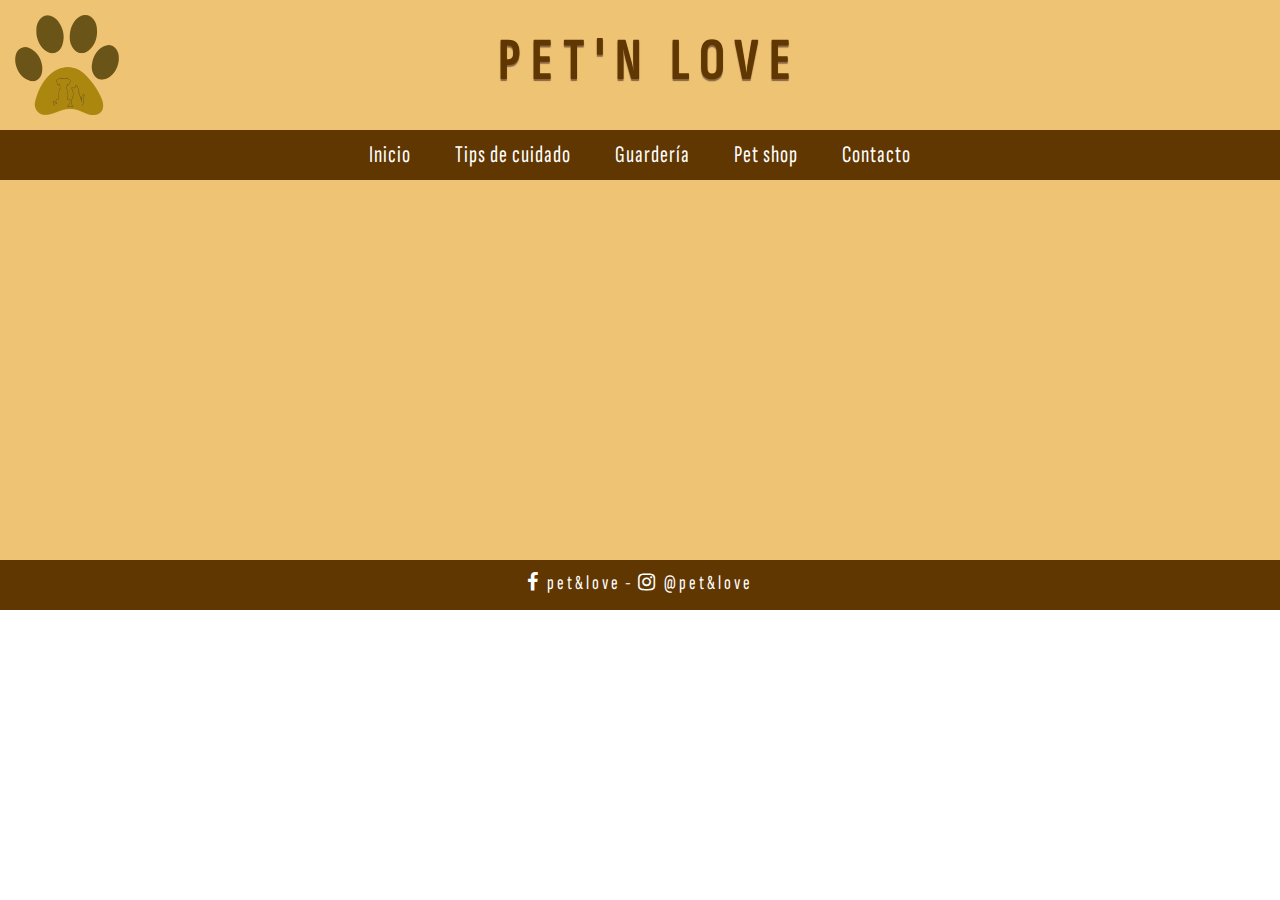
==== pages/shop.html @ eeb47c9b "Merge pull request #2 from RaulGabG/petShop" ====
<!DOCTYPE html>
<html lang="en">
  <head>
    <meta charset="UTF-8" />
    <meta http-equiv="X-UA-Compatible" content="IE=edge" />
    <meta name="viewport" content="width=device-width, initial-scale=1.0" />

    <!-- Hoja de estlos CSS -->
    <link rel="stylesheet" type="text/css" href="../styles/style-shop.css" />

    <!-- Conexión con fuentes -->
    <link
      rel="stylesheet"
      href="https://fonts.googleapis.com/css2?family=Sofia+Sans+Extra+Condensed"
    />

    <!-- Conexión con icono -->
    <link
      rel="stylesheet"
      href="https://cdnjs.cloudflare.com/ajax/libs/font-awesome/4.7.0/css/font-awesome.min.css"
    />

    <!-- Conexión favicon -->
    <link
      rel="icon"
      type="image/png"
      href="../assets/img/favicon-32x32.png"
      sizes="32x32"
    />
    <link
      rel="icon"
      type="image/png"
      href="../assets/img/favicon-16x16.png"
      sizes="16x16"
    />

    <title>Shop</title>
  </head>

  <body>
    <!-- Inicio de la cabecera -->
    <header id="header">
      <div id="logo">
        <a href="../index.html"
          ><img src="../assets/img/logo.png" alt="logotipo"
        /></a>
      </div>
      <h1>
        <a href="../index.html"> Pet'n Love </a>
      </h1>
    </header>
    <!-- Fin de la cabecera -->

    <!-- Menú de navegación -->
    <nav id="nav">
      <ul>
        <li>
          <a href="../index.html">Inicio</a>
        </li>
        <li>
          <a href="#">Tips de cuidado</a>
        </li>
        <li>
          <a href="#">Guardería</a>
        </li>
        <li>
          <a href="./shop.html">Pet shop</a>
        </li>
        <li>
          <a href="./contact.html">Contacto</a>
        </li>
      </ul>
    </nav>
    <!-- Fin del menú de navegación -->

    <!-- Inicio de las secciones -->
    <main class="main"></main>
    <!-- Fin de las secciones -->

    <!-- Inicio del pie de pagina -->
    <footer id="footer">
      <p>
        <a href="#"
          ><i class="fa fa-facebook" style="color: white"></i> pet&love</a
        >
      </p>
      <p>-</p>
      <p>
        <a href="#"
          ><i class="fa fa-instagram" style="color: white"></i> @pet&love</a
        >
      </p>
    </footer>
    <!-- Fin del pie de pagina -->
  </body>
</html>
---- styles/style-shop.css ----
*{
    margin: 0;
    padding: 0;
}

body{
    font-family: 'Sofia Sans Extra Condensed', serif;
    font-size: 2em;
}

/* Cabecera */
#header{
    width: 100%;
    height: 130px;
    background-color: #EEC373;
}

/* Logo / imagen logo */
#header #logo img{
    float: left;
    width: auto;
    height: 100px;
    padding-top: 15px;
    padding-left: 15px;
}

/* Header H1 */
#header h1{
    text-align: center;
    padding-top: 25px;
    padding-right: 100px;
    text-decoration: none;
    font-size: 60px;
    color: #603601;
    font-family: 'Sofia Sans Extra Condensed', serif;
    text-transform: uppercase;
    letter-spacing: 10px;
    text-shadow: 0px 2px 1px #876445;   

}

/* Header H1 vinculo*/
#header h1 a{
    color: #603601;
    text-decoration: none;
}

/* Nav */
#nav{
    display: block;
    float: left;
    width: 100%;
    height: 50px;
    text-align: center;
    background-color: #603601;
    text-decoration: none;
}

/* Nav / indices (paginas) */
#nav ul li{
    font-size: 24px;
    font-family: 'Sofia Sans Extra Condensed', serif;
    display: inline-block;
    margin: 0px 20px 0px 20px;
    letter-spacing: 1px;
    line-height: 50px;
}

/* Nav / indices (paginas) link */
#nav ul li a{
    display: block;
    color: white;
    text-decoration: none;
}


/* main */
main{
    float: left;
    display: block;
    width: 100%;
    height: 100%;
    background-color: #EEC373;
    min-height:380px;
}

/* TARJETAS */
.d1{
    display: block;
    float: left;
    width: 500px;
    height: 125px;
    border: 1px solid #603601;
    background-color: white;
    border-radius: 15px; 
    margin-top: 25px;
    margin-left: 50px;
    padding: 10px;
    text-align: center;
}
.d2{
    display: block;
    float: right;
    width: 700px;
    height: 300px;
    border: 1px solid #603601;
    background-color: white;
    border-radius: 15px; 
    margin-top: 25px;
    margin-right: 50px;
    padding: 10px;
    text-align: center;
}
.d3{
    display: block;
    float: left;
    width: 500px;
    height: 125px;
    border: 1px solid #603601;
    background-color: white;
    border-radius: 15px; 
    margin-top: 25px;
    margin-left: 50px;
    padding: 10px;
    text-align: center;
}


/*FOOTER*/
#footer{
    float: left;
    width: 100%;
    height: 50px;
    text-align: center;
    background-color: #603601;
    text-decoration: none;
    color: white;
}

#footer p{
    display: inline-block;
    letter-spacing: 3px;
    text-align: center;
    font-size: 20px;
    font-family: 'Sofia Sans Extra Condensed', serif;
    color: white;
}

#footer a{
    text-decoration: none;
    color: white;
}
 
.formulario{
    width: 50%;
    margin: auto;
    margin-top: 15px;
    margin-bottom: 15px;
    background-color: white;
    border: 1px solid #603601;
    border-radius: 15px; 
}

.formulario > h3{
    text-align: center;
    color:#603601;
}

form{
    width: 100%;
    margin: 0 auto;
}

input, textarea{
    width: 50%;
    margin-left: 25%;
    font-size: 20px;
    font-family: 'Sofia Sans Extra Condensed', serif;
    border-radius: 10px;
    border: 1px solid #603601;
    padding-left: 15px;
    margin-top: 10px;
    outline: none;
}

.boton{
    margin-left: 0px;
    color: white;
    background-color: #603601;
    width: 100%;
    height: 40px;
    text-align: center;
}

/*petshop page*/
#nav a:hover {
  background-color: #EEC373;
  color: #603601;
}
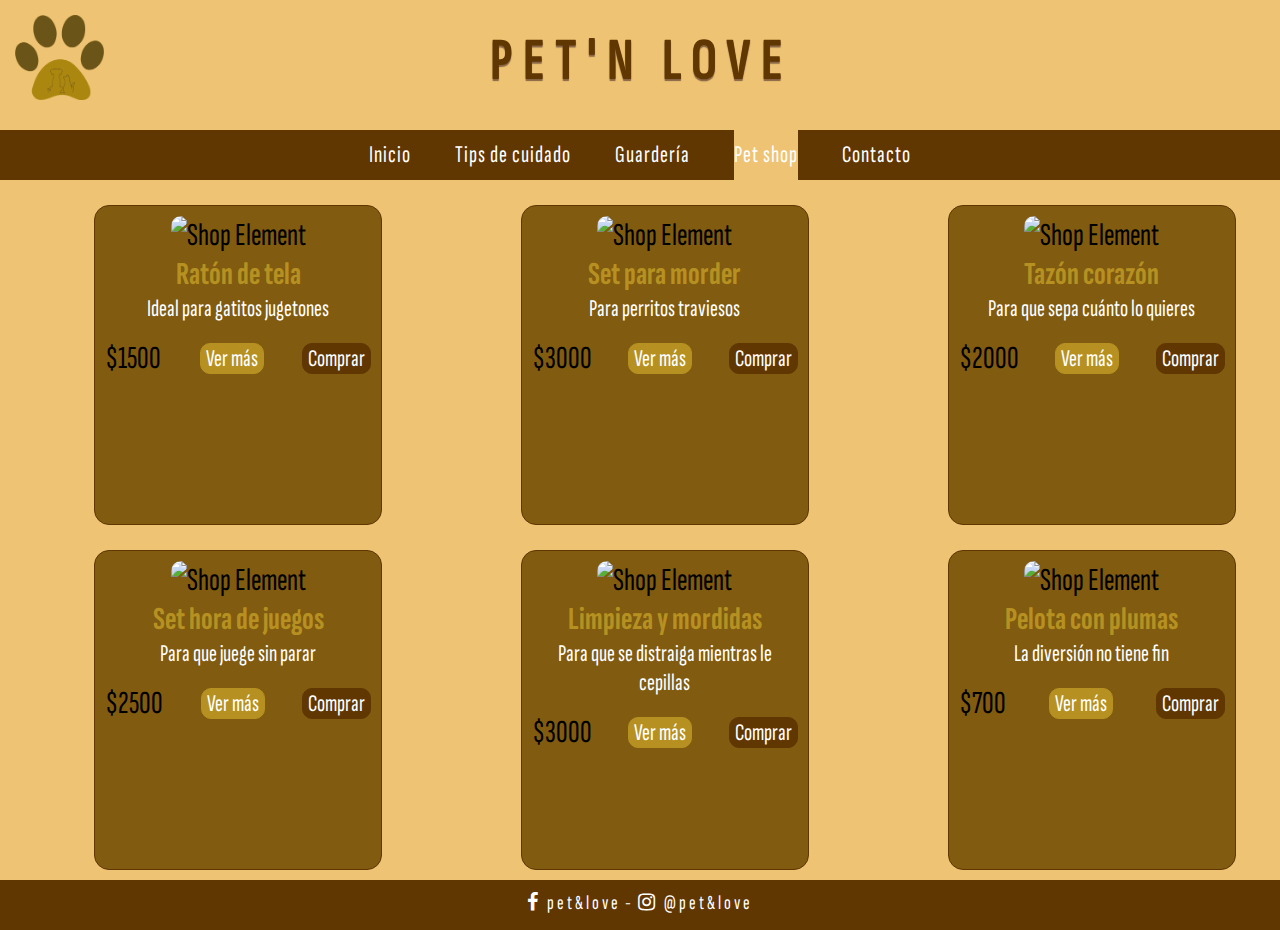
==== commit ccd53825: "style for the cards was added to the shop page and the html was adapted" ====
--- a/pages/shop.html
+++ b/pages/shop.html
@@ -64,7 +64,7 @@
           <a href="#">Guardería</a>
         </li>
         <li>
-          <a href="./shop.html">Pet shop</a>
+          <a href="./shop.html" class="active">Pet shop</a>
         </li>
         <li>
           <a href="./contact.html">Contacto</a>
@@ -74,7 +74,159 @@
     <!-- Fin del menú de navegación -->
 
     <!-- Inicio de las secciones -->
-    <main class="main"></main>
+    <main class="main-shop">
+      <div class="shop-cards-container">
+        <div class="shop-card" id="shop-element1">
+          <img
+            class="shopE-img"
+            src="https://media.istockphoto.com/id/1444508638/es/foto/rat%C3%B3n-de-juguete-para-gato-aislado-sobre-fondo-blanco.jpg?s=612x612&w=is&k=20&c=W2xeyTPQ6vqDe4IAA_TxoiN4oWVyagx_NDRZjCJBl4Q="
+            alt="Shop Element"
+          />
+
+          <div class="shopE-body">
+            <p class="shopE-title">Ratón de tela</p>
+
+            <p class="shopE-text">Ideal para gatitos jugetones</p>
+          </div>
+
+          <div class="shopE-footer">
+            <p>$1500</p>
+
+            <a href="./shop-detail.html" class="shopE-button-detail">Ver más</a>
+
+            <a href="" class="shopE-button">Comprar</a>
+          </div>
+        </div>
+
+        <div class="shop-card" id="shop-element2">
+          <img
+            class="shopE-img"
+            src="https://media.istockphoto.com/id/1215180165/es/foto/concepto-de-cuidado-juego-y-entrenamiento-de-mascotas.jpg?s=612x612&w=is&k=20&c=WNoifStb1o3GnLyPE3kz0VqRIycm8fMJ9r0xdMYTiek="
+            alt="Shop Element"
+          />
+
+          <div class="shopE-body">
+            <p class="shopE-title">Set para morder</p>
+
+            <p class="shopE-text">Para perritos traviesos</p>
+          </div>
+
+          <div class="shopE-footer">
+            <p>$3000</p>
+
+            <a href="./shop-detail.html" class="shopE-button-detail">Ver más</a>
+
+            <a href="" class="shopE-button">Comprar</a>
+          </div>
+        </div>
+
+        <div class="shop-card" id="shop-element3">
+          <img
+            class="shopE-img"
+            src="https://media.istockphoto.com/id/920339338/es/foto/alimentos-para-mascotas-en-un-recipiente-azul.jpg?s=612x612&w=is&k=20&c=44FsVQgBNErITLgHGW5ONC53dy5uW1CxwQ2fOscJUd0="
+            alt="Shop Element"
+          />
+
+          <div class="shopE-body">
+            <p class="shopE-title">Tazón corazón</p>
+
+            <p class="shopE-text">Para que sepa cuánto lo quieres</p>
+          </div>
+
+          <div class="shopE-footer">
+            <p>$2000</p>
+
+            <a href="./shop-detail.html" class="shopE-button-detail">Ver más</a>
+
+            <a href="" class="shopE-button">Comprar</a>
+          </div>
+        </div>
+
+        <div class="shop-card" id="shop-element4">
+          <img
+            class="shopE-img"
+            src="https://media.istockphoto.com/id/876583404/es/foto/set-de-juguetes-para-perros-bola-de-juguete-y-rosa-de-perro-algod%C3%B3n-colorido-sobre-un-fondo.jpg?s=612x612&w=is&k=20&c=DjhQ0gIc5zbxHIYxrqAmCcZCCZKHID7PgtGHEGyhefs="
+            alt="Shop Element"
+          />
+
+          <div class="shopE-body">
+            <p class="shopE-title">Set hora de juegos</p>
+
+            <p class="shopE-text">Para que juege sin parar</p>
+          </div>
+
+          <div class="shopE-footer">
+            <p>$2500</p>
+
+            <a href="./shop-detail.html" class="shopE-button-detail">Ver más</a>
+
+            <a href="" class="shopE-button">Comprar</a>
+          </div>
+        </div>
+
+        <div class="shop-card" id="shop-element5">
+          <img
+            class="shopE-img"
+            src="https://media.istockphoto.com/id/1069220754/es/foto/suministros-de-mascotas-y-alimentos-en-forma-de-coraz%C3%B3n-sobre-fondo-de-madera.jpg?s=612x612&w=is&k=20&c=I08efNT8DRPfpzkPVpNP-wN7NkWa6oaD8aQGQvJOmBc="
+            alt="Shop Element"
+          />
+
+          <div class="shopE-body">
+            <p class="shopE-title">Limpieza y mordidas</p>
+
+            <p class="shopE-text">Para que se distraiga mientras le cepillas</p>
+          </div>
+
+          <div class="shopE-footer">
+            <p>$3000</p>
+
+            <a href="./shop-detail.html" class="shopE-button-detail">Ver más</a>
+
+            <a href="" class="shopE-button">Comprar</a>
+          </div>
+        </div>
+
+        <div class="shop-card" id="shop-element6">
+          <img
+            class="shopE-img"
+            src="https://cdn.pixabay.com/photo/2016/03/04/23/52/foam-balls-1236930_960_720.jpg"
+            alt="Shop Element"
+          />
+
+          <div class="shopE-body">
+            <p class="shopE-title">Pelota con plumas</p>
+
+            <p class="shopE-text">La diversión no tiene fin</p>
+          </div>
+
+          <div class="shopE-footer">
+            <p>$700</p>
+
+            <a href="./shop-detail.html" class="shopE-button-detail">Ver más</a>
+
+            <a href="" class="shopE-button">Comprar</a>
+          </div>
+        </div>
+
+        <!--<div class="shop-card" id="shop-element6">-->
+        <!--<img class="shopE-img" src="" alt="Shop Element" />-->
+
+        <!--<div class="shopE-body">-->
+        <!--<p class="shopE-title"></p>-->
+
+        <!--<p class="shopE-text"></p>-->
+        <!--</div>-->
+
+        <!--<div class="shopE-footer">-->
+        <!--<p></p>-->
+
+        <!--<a href="./shop-detail.html" class="shopE-button-detail">Ver más</a>-->
+
+        <!--<a href="" class="shopE-button">Comprar</a>-->
+        <!--</div>-->
+        <!--</div>-->
+      </div>
+    </main>
     <!-- Fin de las secciones -->
 
     <!-- Inicio del pie de pagina -->
--- a/styles/style-shop.css
+++ b/styles/style-shop.css
@@ -1,11 +1,13 @@
 *{
     margin: 0;
     padding: 0;
+    box-sizing: border-box;
 }
 
 body{
     font-family: 'Sofia Sans Extra Condensed', serif;
     font-size: 2em;
+    background-color: #EEC373;
 }
 
 /* Cabecera */
@@ -75,7 +77,7 @@
 
 
 /* main */
-main{
+.main{
     float: left;
     display: block;
     width: 100%;
@@ -128,7 +130,6 @@
 
 /*FOOTER*/
 #footer{
-    float: left;
     width: 100%;
     height: 50px;
     text-align: center;
@@ -193,7 +194,89 @@
 }
 
 /*petshop page*/
+/*.main-shop {*/
+/*}*/
+
 #nav a:hover {
   background-color: #EEC373;
   color: #603601;
 }
+
+.active {
+  background-color: #EEC373;
+  color: #603601;
+}
+
+.shop-cards-container {
+    display: flex;
+    justify-content: space-around;
+    flex-wrap: wrap;
+    width: 100vw;
+    margin: 10px 0;
+}
+
+.shop-card {
+    width: 18rem;
+    height: 20rem;
+    border: 1px solid #603601;
+    background-color: white;
+    border-radius: 15px; 
+    margin-top: 25px;
+    margin-left: 50px;
+    padding: 10px;
+    text-align: center;
+    background-color: #805b10;
+}
+
+.shop-card img {
+  width: 15rem;
+  object-fit: cover;
+  align-items: center;
+  border-radius: 10px;
+}
+
+.shopE-title {
+  color: #b69121;
+  font-size: xx-large;
+  font-weight: bolder;
+}
+
+.shopE-text {
+  font-size: x-large;
+  color: #fff;
+}
+
+.shopE-footer {
+  display: flex;
+  justify-content: space-between;
+  align-items: center;
+  margin: 1rem 0;
+}
+
+.shopE-button-detail {
+  background-color: #b69121;
+  border: 1px solid #b69121;
+  border-radius: 10px;
+}
+
+.shopE-button {
+  background-color: #603601;
+  border: 1px solid #603601;
+  border-radius: 10px;
+}
+
+.shopE-button-detail:hover {
+  background-color: #603601;
+}
+
+.shopE-button:hover {
+  background-color: green;
+}
+
+.shopE-footer a {
+  padding: 0 5px;
+  font-size: x-large;
+  color: #fff;
+  text-decoration: none;
+}
+
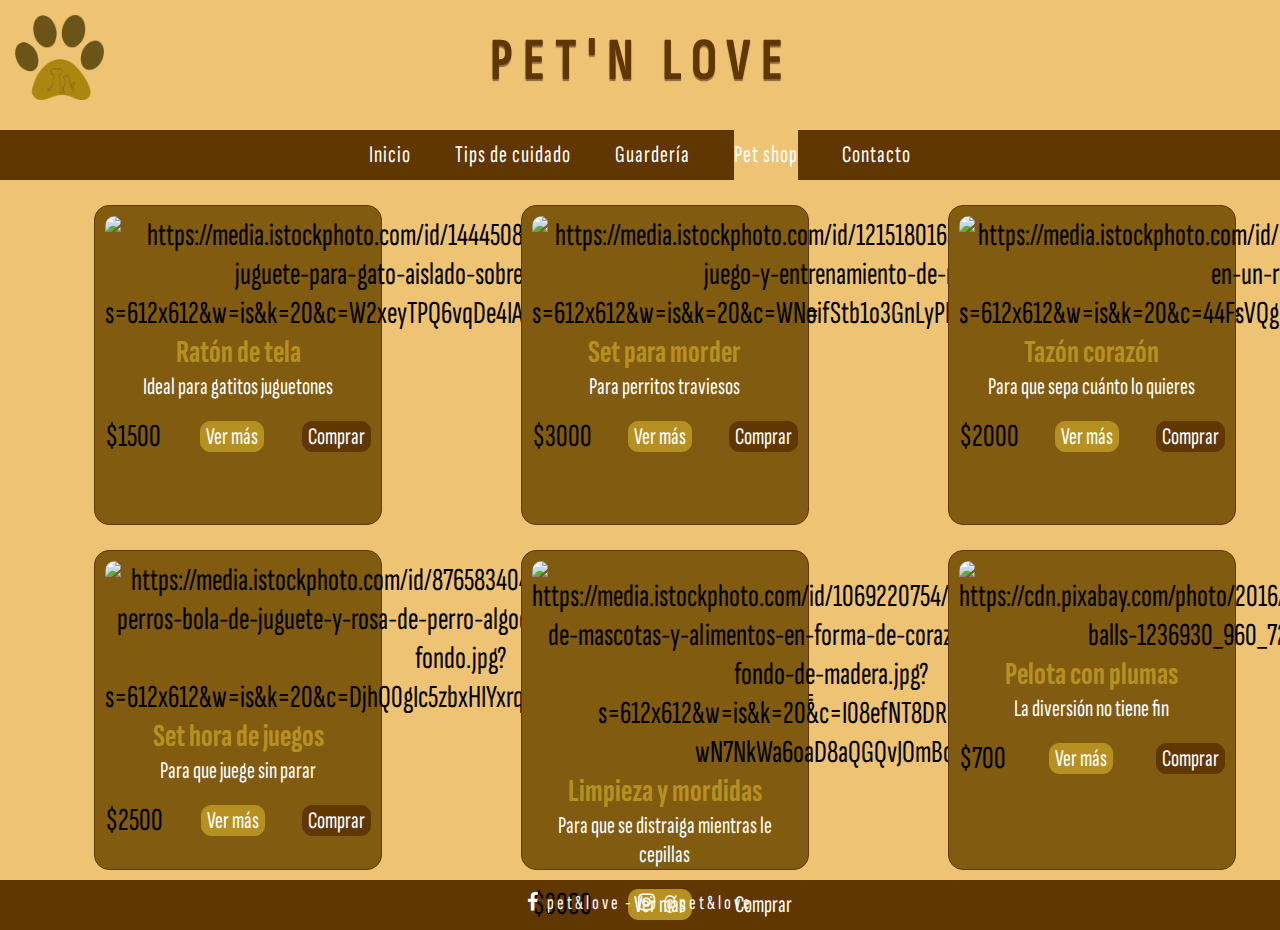
==== commit e96cdba2: "added funtcions to render products cards, fixed styles" ====
--- a/pages/shop.html
+++ b/pages/shop.html
@@ -58,10 +58,10 @@
           <a href="../index.html">Inicio</a>
         </li>
         <li>
-          <a href="#">Tips de cuidado</a>
+          <a href="./tips de cuidado.html">Tips de cuidado</a>
         </li>
         <li>
-          <a href="#">Guardería</a>
+          <a href="./guarderia.html">Guardería</a>
         </li>
         <li>
           <a href="./shop.html" class="active">Pet shop</a>
@@ -75,157 +75,7 @@
 
     <!-- Inicio de las secciones -->
     <main class="main-shop">
-      <div class="shop-cards-container">
-        <div class="shop-card" id="shop-element1">
-          <img
-            class="shopE-img"
-            src="https://media.istockphoto.com/id/1444508638/es/foto/rat%C3%B3n-de-juguete-para-gato-aislado-sobre-fondo-blanco.jpg?s=612x612&w=is&k=20&c=W2xeyTPQ6vqDe4IAA_TxoiN4oWVyagx_NDRZjCJBl4Q="
-            alt="Shop Element"
-          />
-
-          <div class="shopE-body">
-            <p class="shopE-title">Ratón de tela</p>
-
-            <p class="shopE-text">Ideal para gatitos jugetones</p>
-          </div>
-
-          <div class="shopE-footer">
-            <p>$1500</p>
-
-            <a href="./shop-detail.html" class="shopE-button-detail">Ver más</a>
-
-            <a href="" class="shopE-button">Comprar</a>
-          </div>
-        </div>
-
-        <div class="shop-card" id="shop-element2">
-          <img
-            class="shopE-img"
-            src="https://media.istockphoto.com/id/1215180165/es/foto/concepto-de-cuidado-juego-y-entrenamiento-de-mascotas.jpg?s=612x612&w=is&k=20&c=WNoifStb1o3GnLyPE3kz0VqRIycm8fMJ9r0xdMYTiek="
-            alt="Shop Element"
-          />
-
-          <div class="shopE-body">
-            <p class="shopE-title">Set para morder</p>
-
-            <p class="shopE-text">Para perritos traviesos</p>
-          </div>
-
-          <div class="shopE-footer">
-            <p>$3000</p>
-
-            <a href="./shop-detail.html" class="shopE-button-detail">Ver más</a>
-
-            <a href="" class="shopE-button">Comprar</a>
-          </div>
-        </div>
-
-        <div class="shop-card" id="shop-element3">
-          <img
-            class="shopE-img"
-            src="https://media.istockphoto.com/id/920339338/es/foto/alimentos-para-mascotas-en-un-recipiente-azul.jpg?s=612x612&w=is&k=20&c=44FsVQgBNErITLgHGW5ONC53dy5uW1CxwQ2fOscJUd0="
-            alt="Shop Element"
-          />
-
-          <div class="shopE-body">
-            <p class="shopE-title">Tazón corazón</p>
-
-            <p class="shopE-text">Para que sepa cuánto lo quieres</p>
-          </div>
-
-          <div class="shopE-footer">
-            <p>$2000</p>
-
-            <a href="./shop-detail.html" class="shopE-button-detail">Ver más</a>
-
-            <a href="" class="shopE-button">Comprar</a>
-          </div>
-        </div>
-
-        <div class="shop-card" id="shop-element4">
-          <img
-            class="shopE-img"
-            src="https://media.istockphoto.com/id/876583404/es/foto/set-de-juguetes-para-perros-bola-de-juguete-y-rosa-de-perro-algod%C3%B3n-colorido-sobre-un-fondo.jpg?s=612x612&w=is&k=20&c=DjhQ0gIc5zbxHIYxrqAmCcZCCZKHID7PgtGHEGyhefs="
-            alt="Shop Element"
-          />
-
-          <div class="shopE-body">
-            <p class="shopE-title">Set hora de juegos</p>
-
-            <p class="shopE-text">Para que juege sin parar</p>
-          </div>
-
-          <div class="shopE-footer">
-            <p>$2500</p>
-
-            <a href="./shop-detail.html" class="shopE-button-detail">Ver más</a>
-
-            <a href="" class="shopE-button">Comprar</a>
-          </div>
-        </div>
-
-        <div class="shop-card" id="shop-element5">
-          <img
-            class="shopE-img"
-            src="https://media.istockphoto.com/id/1069220754/es/foto/suministros-de-mascotas-y-alimentos-en-forma-de-coraz%C3%B3n-sobre-fondo-de-madera.jpg?s=612x612&w=is&k=20&c=I08efNT8DRPfpzkPVpNP-wN7NkWa6oaD8aQGQvJOmBc="
-            alt="Shop Element"
-          />
-
-          <div class="shopE-body">
-            <p class="shopE-title">Limpieza y mordidas</p>
-
-            <p class="shopE-text">Para que se distraiga mientras le cepillas</p>
-          </div>
-
-          <div class="shopE-footer">
-            <p>$3000</p>
-
-            <a href="./shop-detail.html" class="shopE-button-detail">Ver más</a>
-
-            <a href="" class="shopE-button">Comprar</a>
-          </div>
-        </div>
-
-        <div class="shop-card" id="shop-element6">
-          <img
-            class="shopE-img"
-            src="https://cdn.pixabay.com/photo/2016/03/04/23/52/foam-balls-1236930_960_720.jpg"
-            alt="Shop Element"
-          />
-
-          <div class="shopE-body">
-            <p class="shopE-title">Pelota con plumas</p>
-
-            <p class="shopE-text">La diversión no tiene fin</p>
-          </div>
-
-          <div class="shopE-footer">
-            <p>$700</p>
-
-            <a href="./shop-detail.html" class="shopE-button-detail">Ver más</a>
-
-            <a href="" class="shopE-button">Comprar</a>
-          </div>
-        </div>
-
-        <!--<div class="shop-card" id="shop-element6">-->
-        <!--<img class="shopE-img" src="" alt="Shop Element" />-->
-
-        <!--<div class="shopE-body">-->
-        <!--<p class="shopE-title"></p>-->
-
-        <!--<p class="shopE-text"></p>-->
-        <!--</div>-->
-
-        <!--<div class="shopE-footer">-->
-        <!--<p></p>-->
-
-        <!--<a href="./shop-detail.html" class="shopE-button-detail">Ver más</a>-->
-
-        <!--<a href="" class="shopE-button">Comprar</a>-->
-        <!--</div>-->
-        <!--</div>-->
-      </div>
+      <div class="shop-cards-container" id="products-container"></div>
     </main>
     <!-- Fin de las secciones -->
 
@@ -244,5 +94,9 @@
       </p>
     </footer>
     <!-- Fin del pie de pagina -->
+
+    <!--js-->
+    <script src="../main.js"></script>
+    <script src="../js/shop.js"></script>
   </body>
 </html>
--- a/styles/style-shop.css
+++ b/styles/style-shop.css
@@ -273,10 +273,50 @@
   background-color: green;
 }
 
-.shopE-footer a {
+.shopE-footer a, .shopE-footer-details a {
   padding: 0 5px;
   font-size: x-large;
   color: #fff;
   text-decoration: none;
 }
 
+/*shop detail*/
+.shop-card-details {
+  display: flex;
+  width: 90vw;
+  height: 57vh;
+  justify-content: space-around;
+}
+
+.shopE-img-details {
+  display: flex;
+  height: 100%;
+  align-items: center;
+}
+
+.shop-card-details img {
+  width: 95%;
+  object-fit: cover;
+  border-radius: 10px;
+}
+
+.shopE-body-details-cont {
+  display: flex;
+  flex-direction: column;
+  justify-content: space-around;
+}
+
+.title-details {
+  font-size: 4rem;
+  margin-bottom: 1rem;
+}
+
+.text-details {
+  font-size: xx-large;
+}
+
+.shopE-footer-details {
+  display: flex;
+  flex-direction: row;
+  justify-content: space-around;
+}
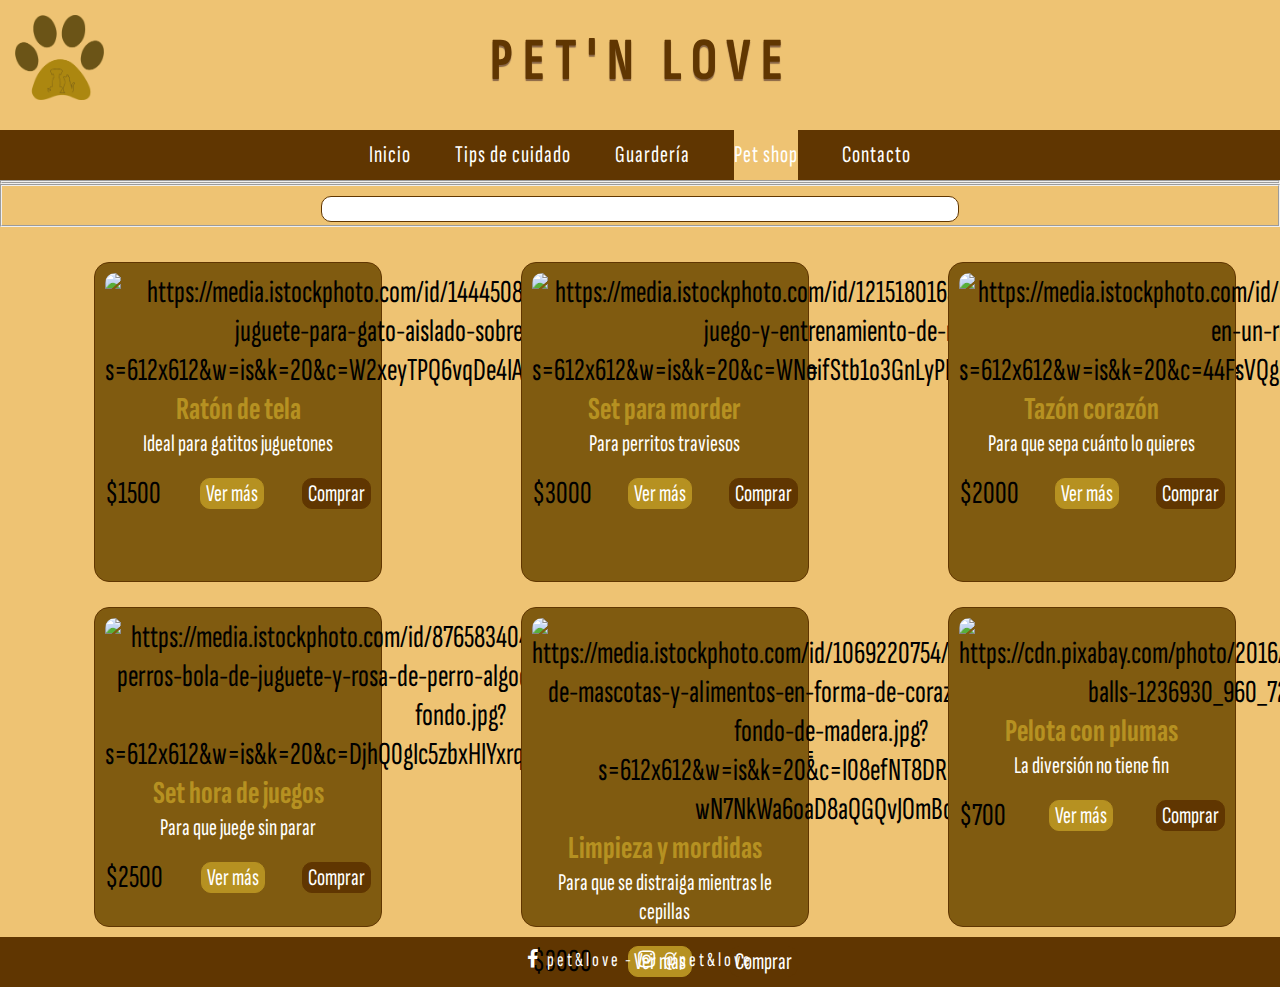
==== commit eebfb13a: "added structure for checkboxes and filters" ====
--- a/pages/shop.html
+++ b/pages/shop.html
@@ -74,6 +74,18 @@
     <!-- Fin del menú de navegación -->
 
     <!-- Inicio de las secciones -->
+    <form class="filter">
+      <!--checkboxs-->
+      <fieldset class="categories" id="checkCat"></fieldset>
+
+      <!--search-->
+      <fieldset class="search-field">
+        <label for="search">
+          <input type="text" name="search" id="search" />
+        </label>
+      </fieldset>
+    </form>
+
     <main class="main-shop">
       <div class="shop-cards-container" id="products-container"></div>
     </main>
